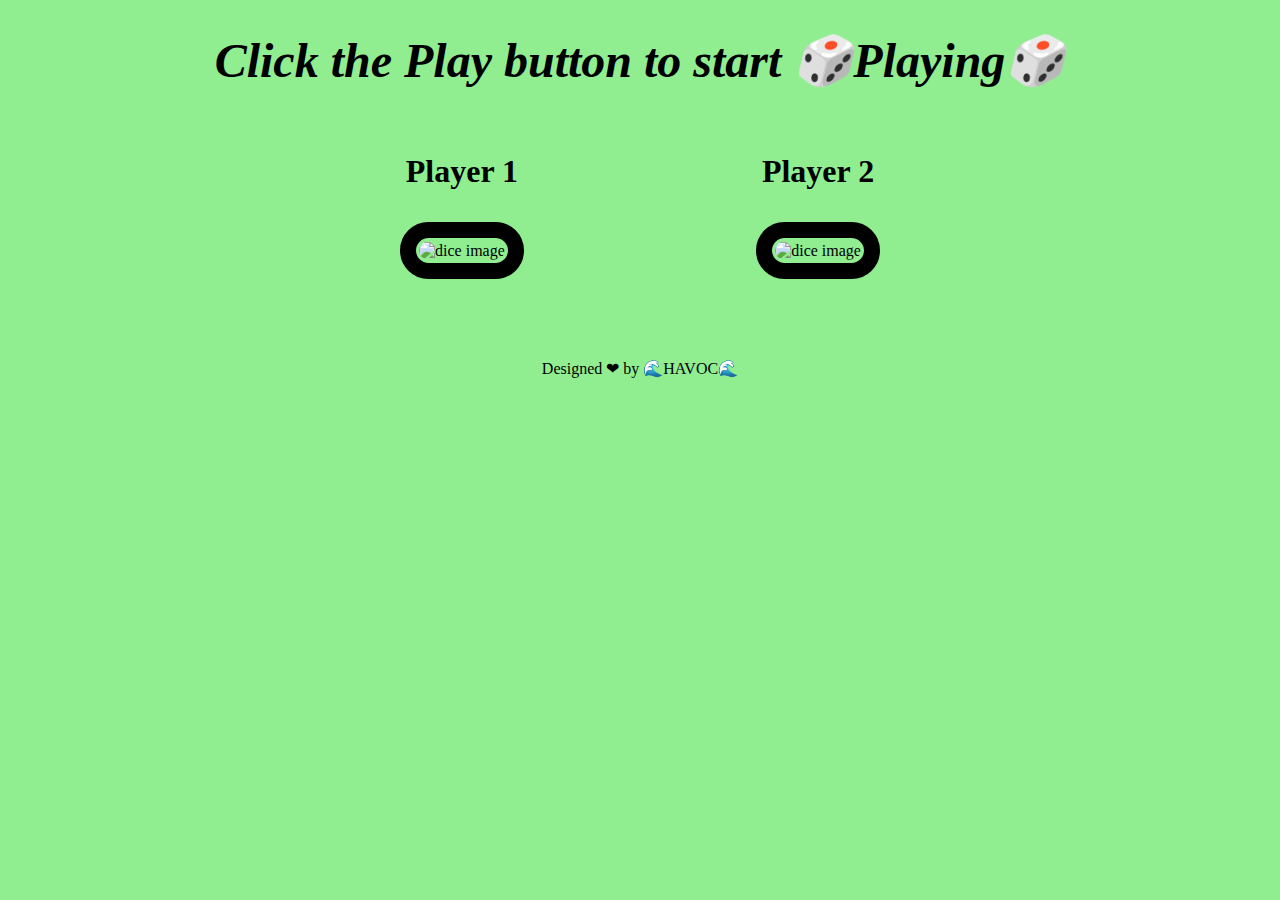
==== game.html @ cf705362 "Day 3" ====
<!DOCTYPE html>
<html lang="en">

<head>
    <meta charset="UTF-8">
    <meta name="viewport" content="width=device-width, initial-scale=1.0">
    <link rel="icon" href = "images/darkAngle.ico">
    <title>Dice Role Game</title>
    <link rel="stylesheet" href="game.css" type="text/css">
    <link rel="stylesheet" src="D:\web_dev_softwares\Bootstrap\bootstrap_v5.1.3" type="text/plain">
</head>

<body>
    <h1>
        
        Click the Play button to start 🎲Playing🎲</h1>
    <div class="imageDiv">

        <!-- image 1 section -->
        <div class="image1Div">
            <p>Player 1</p>
            <img src="images/Dice6.png" alt="dice image">
        </div>

        <!-- button section -->
        <div class="btnsec">
            <button type="button" onclick="startGame()">Play</button>
        </div>

        <!-- image 2 section -->
        <div class="image2Div">
            <p>Player 2</p>
            <img src="images/Dice6.png" alt="dice image">
        </div>

    </div>


    <script src="game.js" type="text/javascript" ></script>
</body>
<footer>Designed ❤ by 🌊HAVOC🌊</footer>

</html>
---- game.css ----
/* * {
    border: 1px solid black;
} */

body {
    text-align:center;
    background-color: lightgreen;
}

h1 {
    font-style:italic;
    font-size: 3rem;
    font-weight: bolder;
}

p {
    font-family: cursive;
    font-size: 2rem;
    font-weight: bold;
}
img {
    border:1rem solid black;
    border-radius: 3rem;
    padding: 0.2rem;
    height: 18rem;
    width: 18rem;
    
}
.imageDiv {
    display:block;
    }
.image1Div {
    display: inline-block;
    margin-right: 1rem;
}
.btnsec {
    display:inline-block;
    position: relative;
    margin: auto;
    bottom: 22rem;
}
button {
    height: 3rem;
    width: 12rem;
    font: bold;
    font-family: cursive;
    font-size: 2rem;
    background-color: green;
    border-radius: 2rem;
    cursor: pointer;
    text-align : center;
  }

button::after {
    background-color: greenyellow;
    color: red;
}
.image2Div {
    display: inline-block;
    margin-left:1rem;
}

footer {
    margin-top: 5rem;
    border: 4rem;
}

@media (max-width: 916px) {
    *{text-align: center;}
    h1
    {font-size: 1.5rem;}
   button {
       height:1.5rem;
       width:4rem;
       font-size: 1rem;
       text-align: center;
       font-family: monospace;
       position: absolute;
       top: 5rem;
      
   }
   img{
       height: 8rem;
       width: 8rem;
       
    
   }
   button:hover{
       background-color: orange ;
       cursor: pointer;

   }
}
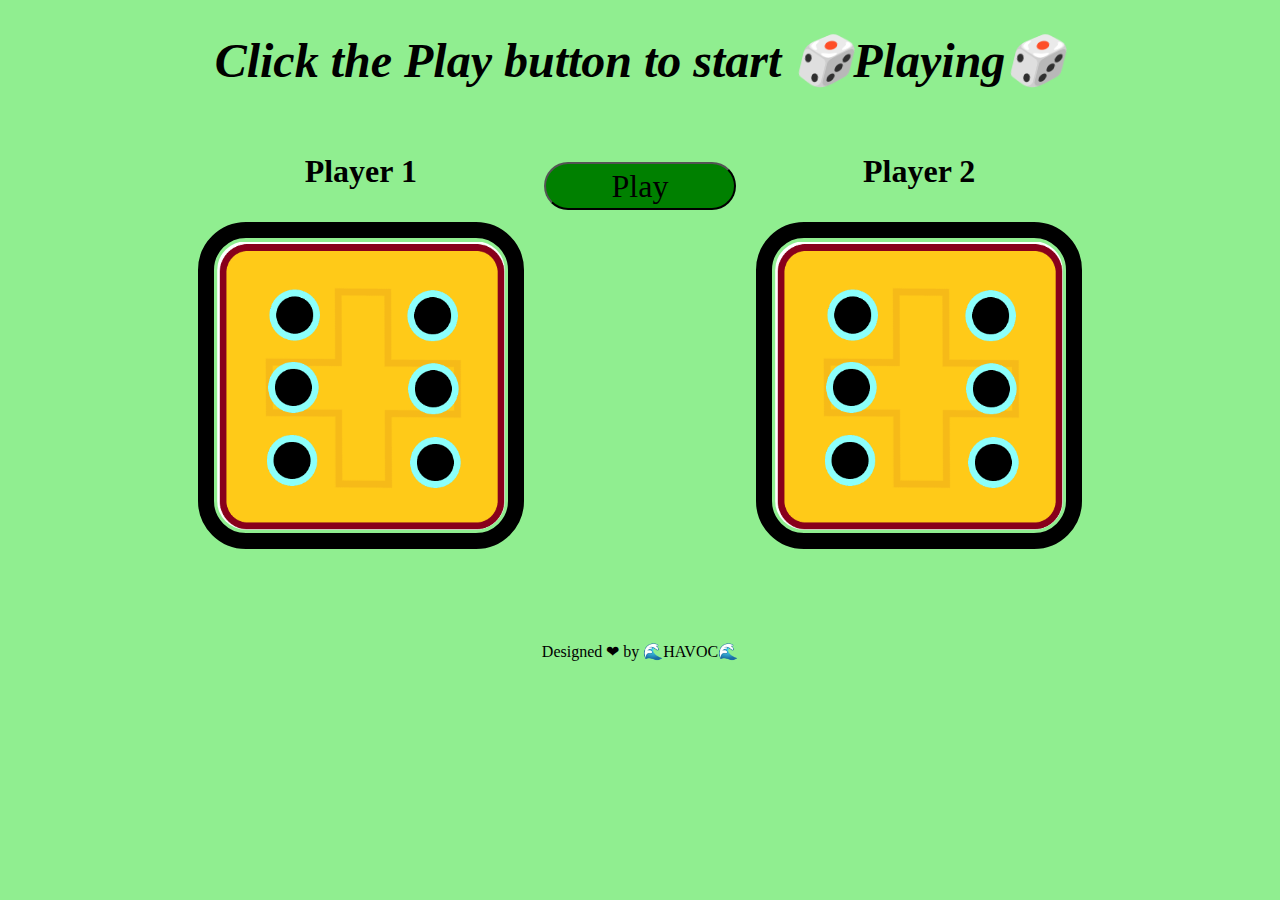
==== commit 35dde97b: "folder change" ====
--- a/game.html
+++ b/game.html
@@ -4,7 +4,7 @@
 <head>
     <meta charset="UTF-8">
     <meta name="viewport" content="width=device-width, initial-scale=1.0">
-    <link rel="icon" href = "images/darkAngle.ico">
+    <link rel="icon" href = "./darkAngle.ico">
     <title>Dice Role Game</title>
     <link rel="stylesheet" href="game.css" type="text/css">
     <link rel="stylesheet" src="D:\web_dev_softwares\Bootstrap\bootstrap_v5.1.3" type="text/plain">
@@ -19,7 +19,7 @@
         <!-- image 1 section -->
         <div class="image1Div">
             <p>Player 1</p>
-            <img src="images/Dice6.png" alt="dice image">
+            <img src="./Dice6.png" alt="dice image">
         </div>
 
         <!-- button section -->
@@ -30,7 +30,7 @@
         <!-- image 2 section -->
         <div class="image2Div">
             <p>Player 2</p>
-            <img src="images/Dice6.png" alt="dice image">
+            <img src="./Dice6.png" alt="dice image">
         </div>
 
     </div>
@@ -40,4 +40,4 @@
 </body>
 <footer>Designed ❤ by 🌊HAVOC🌊</footer>
 
-</html>+</html>
